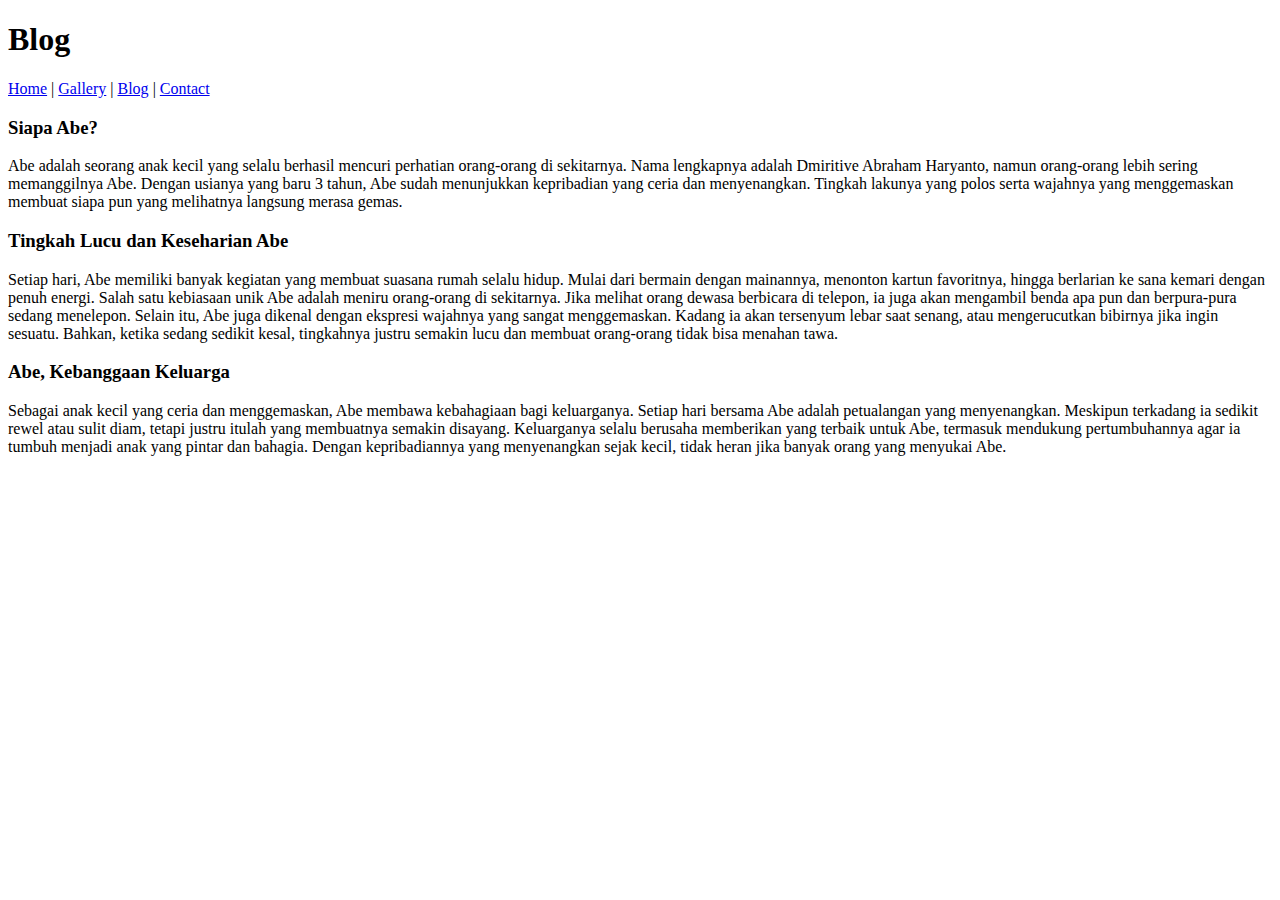
==== blog.html @ d8d67d02 "Add files via upload" ====
<!DOCTYPE html>
<html lang="id">
<head>
    <meta charset="UTF-8">
    <meta name="viewport" content="width=device-width, initial-scale=1.0">
    <title>Blog - Website Portoflio</title>
</head>
<body>
    <h1>Blog</h1>
    <nav>
        <a href="index.html">Home</a> | 
        <a href="gallery.html">Gallery</a> | 
        <a href="blog.html">Blog</a> | 
        <a href="contact.html">Contact</a>
    </nav>
    
    <article>
       <h3>Siapa Abe?</h3>
            <p>Abe adalah seorang anak kecil yang selalu berhasil mencuri perhatian orang-orang di sekitarnya. Nama lengkapnya adalah Dmiritive Abraham Haryanto, namun orang-orang lebih sering memanggilnya Abe. Dengan usianya yang baru 3 tahun, Abe sudah menunjukkan kepribadian yang ceria dan menyenangkan. Tingkah lakunya yang polos serta wajahnya yang menggemaskan membuat siapa pun yang melihatnya langsung merasa gemas.</p>
        </article>
        <article>
            <h3>Tingkah Lucu dan Keseharian Abe</h3>
            <p>Setiap hari, Abe memiliki banyak kegiatan yang membuat suasana rumah selalu hidup. Mulai dari bermain dengan mainannya, menonton kartun favoritnya, hingga berlarian ke sana kemari dengan penuh energi. Salah satu kebiasaan unik Abe adalah meniru orang-orang di sekitarnya. Jika melihat orang dewasa berbicara di telepon, ia juga akan mengambil benda apa pun dan berpura-pura sedang menelepon.  Selain itu, Abe juga dikenal dengan ekspresi wajahnya yang sangat menggemaskan. Kadang ia akan tersenyum lebar saat senang, atau mengerucutkan bibirnya jika ingin sesuatu. Bahkan, ketika sedang sedikit kesal, tingkahnya justru semakin lucu dan membuat orang-orang tidak bisa menahan tawa.</p>
        </article>
        <article>
            <h3>Abe, Kebanggaan Keluarga</h3>
            <p>Sebagai anak kecil yang ceria dan menggemaskan, Abe membawa kebahagiaan bagi keluarganya. Setiap hari bersama Abe adalah petualangan yang menyenangkan. Meskipun terkadang ia sedikit rewel atau sulit diam, tetapi justru itulah yang membuatnya semakin disayang.  Keluarganya selalu berusaha memberikan yang terbaik untuk Abe, termasuk mendukung pertumbuhannya agar ia tumbuh menjadi anak yang pintar dan bahagia. Dengan kepribadiannya yang menyenangkan sejak kecil, tidak heran jika banyak orang yang menyukai Abe.</p>
    </article>
</body>
</html>
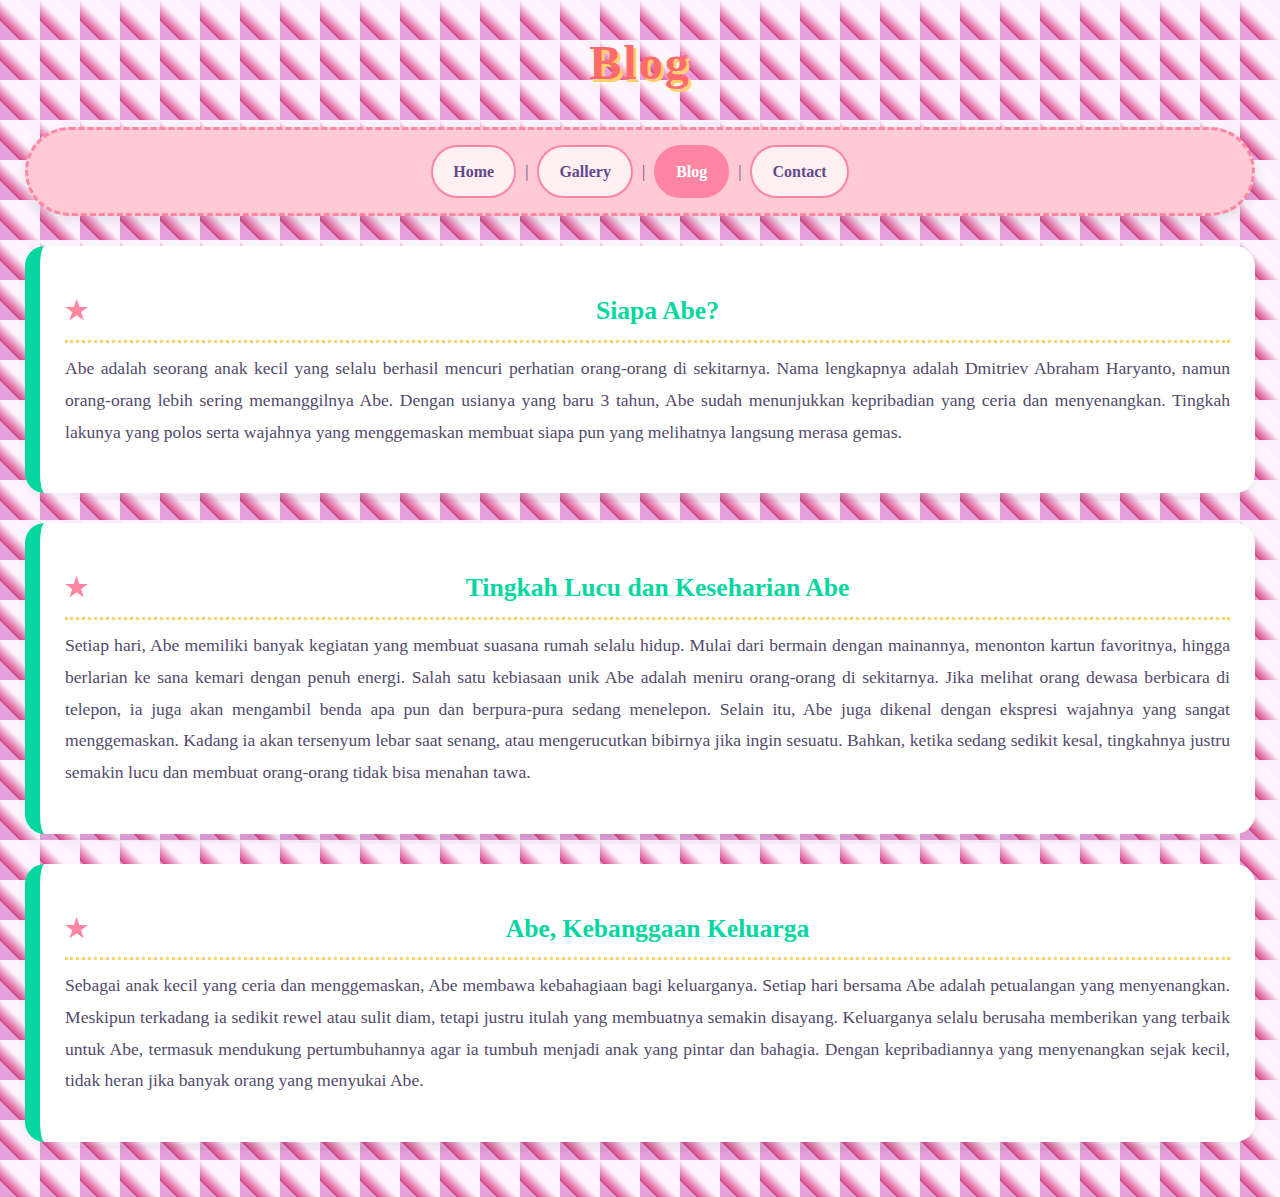
==== commit f6e72e3f: "Add files via upload" ====
--- a/blog.html
+++ b/blog.html
@@ -4,6 +4,8 @@
     <meta charset="UTF-8">
     <meta name="viewport" content="width=device-width, initial-scale=1.0">
     <title>Blog - Website Portoflio</title>
+    <link rel="stylesheet" href="style.css">
+    <script src="script.js"></script>
 </head>
 <body>
     <h1>Blog</h1>
@@ -16,7 +18,7 @@
     
     <article>
        <h3>Siapa Abe?</h3>
-            <p>Abe adalah seorang anak kecil yang selalu berhasil mencuri perhatian orang-orang di sekitarnya. Nama lengkapnya adalah Dmiritive Abraham Haryanto, namun orang-orang lebih sering memanggilnya Abe. Dengan usianya yang baru 3 tahun, Abe sudah menunjukkan kepribadian yang ceria dan menyenangkan. Tingkah lakunya yang polos serta wajahnya yang menggemaskan membuat siapa pun yang melihatnya langsung merasa gemas.</p>
+            <p>Abe adalah seorang anak kecil yang selalu berhasil mencuri perhatian orang-orang di sekitarnya. Nama lengkapnya adalah Dmitriev Abraham Haryanto, namun orang-orang lebih sering memanggilnya Abe. Dengan usianya yang baru 3 tahun, Abe sudah menunjukkan kepribadian yang ceria dan menyenangkan. Tingkah lakunya yang polos serta wajahnya yang menggemaskan membuat siapa pun yang melihatnya langsung merasa gemas.</p>
         </article>
         <article>
             <h3>Tingkah Lucu dan Keseharian Abe</h3>
--- a/style.css
+++ b/style.css
@@ -0,0 +1,313 @@
+/* Reset CSS */
+* {
+    margin: 0;
+    padding: 0;
+    box-sizing: border-box;
+    font-family: 'Comic Sans MS', 'Bubblegum Sans', cursive;
+}
+
+body {
+    background-color: #fef6ff;
+    background-image: linear-gradient(45deg, #e5a0da 25%, #da458a 25%, #fcf0fe 50%, #fef6ff 50%, #fef6ff 75%, #fcf0fe 75%, #fcf0fe 100%);
+    background-size: 40px 40px;
+    color: #5f4b8b;
+    line-height: 1.6;
+    padding: 25px;
+}
+
+/* Wrapper for content */
+.container {
+    max-width: 1200px;
+    margin: 0 auto;
+    background-color: rgba(255, 255, 255, 0.9);
+    border-radius: 25px;
+    padding: 30px;
+    box-shadow: 0 10px 30px rgba(0, 0, 0, 0.1);
+    border: 5px solid #ff85a2;
+}
+
+/* Header Styles */
+h1 {
+    color: #ff6b6b;
+    text-align: center;
+    margin-bottom: 25px;
+    font-size: 3em;
+    text-shadow: 3px 3px 0 #ffd166;
+    letter-spacing: 2px;
+}
+
+h2 {
+    color: #48bfe3;
+    margin: 25px 0 15px;
+    font-size: 2em;
+    border-bottom: 3px dotted #ffd166;
+    padding-bottom: 10px;
+}
+
+h3 {
+    color: #06d6a0;
+    margin: 20px 0 10px;
+    font-size: 1.6em;
+    position: relative;
+    padding-left: 20px;
+}
+
+h3:before {
+    content: "★";
+    position: absolute;
+    left: 0;
+    color: #ff85a2;
+}
+
+/* Navigation */
+nav {
+    background-color: #ffcad4;
+    padding: 15px;
+    border-radius: 50px;
+    margin-bottom: 30px;
+    text-align: center;
+    box-shadow: 0 5px 15px rgba(0, 0, 0, 0.1);
+    border: 3px dashed #ff85a2;
+}
+
+nav a {
+    color: #5f4b8b;
+    text-decoration: none;
+    padding: 12px 20px;
+    margin: 0 5px;
+    font-weight: bold;
+    border-radius: 50px;
+    transition: all 0.3s;
+    background-color: #fff0f3;
+    display: inline-block;
+    border: 2px solid #ff85a2;
+}
+
+nav a:hover {
+    background-color: #ff85a2;
+    color: white;
+    transform: translateY(-5px);
+    box-shadow: 0 5px 10px rgba(0, 0, 0, 0.1);
+}
+
+/* Content Sections */
+section, article {
+    background-color: white;
+    padding: 25px;
+    border-radius: 20px;
+    margin-bottom: 30px;
+    box-shadow: 0 5px 15px rgba(0, 0, 0, 0.05);
+    border-left: 15px solid #ffd166;
+    position: relative;
+}
+
+section:after, article:after {
+    content: "";
+    position: absolute;
+    bottom: -10px;
+    left: 50%;
+    transform: translateX(-50%);
+    width: 95%;
+    height: 10px;
+    background-color: rgba(0, 0, 0, 0.03);
+    border-radius: 50%;
+}
+
+/* Paragraphs */
+p {
+    margin-bottom: 20px;
+    text-align: justify;
+    font-size: 1.1em;
+    line-height: 1.8;
+    color: #524a6b;
+}
+
+/* Images in Gallery */
+#gallery-container {
+    display: grid;
+    grid-template-columns: repeat(auto-fill, minmax(200px, 1fr));
+    gap: 20px;
+    padding: 20px 0;
+}
+
+img {
+    border-radius: 15px;
+    box-shadow: 0 5px 15px rgba(0, 0, 0, 0.1);
+    transition: all 0.3s ease;
+    object-fit: cover;
+    height: 200px;
+    border: 5px solid white;
+}
+
+img:hover {
+    transform: scale(1.08) rotate(2deg);
+    box-shadow: 0 10px 25px rgba(0, 0, 0, 0.15);
+    border-color: #ff85a2;
+}
+
+/* Contact Section */
+#contact {
+    background-color: #e0fdff;
+    border-left-color: #48bfe3;
+}
+
+#contact p {
+    margin: 15px 0;
+    font-size: 1.2em;
+    position: relative;
+    padding-left: 30px;
+}
+
+#contact p:before {
+    position: absolute;
+    left: 0;
+    font-size: 1.3em;
+}
+
+#contact p:nth-child(2):before {
+    content: "✉";
+    color: #ff85a2;
+}
+
+#contact p:nth-child(3):before {
+    content: "📱";
+    color: #48bfe3;
+}
+
+/* Button Styles */
+.btn {
+    display: inline-block;
+    padding: 12px 25px;
+    background-color: #ff85a2;
+    color: white;
+    border-radius: 50px;
+    text-decoration: none;
+    font-weight: bold;
+    margin-top: 10px;
+    transition: all 0.3s;
+    border: none;
+    cursor: pointer;
+    box-shadow: 0 5px 15px rgba(255, 133, 162, 0.3);
+}
+
+.btn:hover {
+    background-color: #ff6b6b;
+    transform: translateY(-3px);
+    box-shadow: 0 8px 20px rgba(255, 107, 107, 0.4);
+}
+
+/* Animation */
+@keyframes float {
+    0% { transform: translateY(0px); }
+    50% { transform: translateY(-10px); }
+    100% { transform: translateY(0px); }
+}
+
+h1 {
+    animation: float 3s ease-in-out infinite;
+}
+
+/* Responsive Design */
+@media (max-width: 768px) {
+    body {
+        padding: 15px;
+    }
+    
+    .container {
+        padding: 20px;
+    }
+    
+    nav {
+        display: flex;
+        flex-direction: column;
+        gap: 10px;
+    }
+    
+    nav a {
+        display: block;
+        margin: 5px 0;
+    }
+    
+    h1 {
+        font-size: 2.5em;
+    }
+    
+    img {
+        width: 100%;
+    }
+    
+    #gallery-container {
+        grid-template-columns: repeat(auto-fill, minmax(150px, 1fr));
+    }
+}
+
+/* Homepage specific */
+.homepage-intro {
+    text-align: center;
+    font-size: 1.3em;
+    margin: 20px 0;
+    color: #ff85a2;
+    font-weight: bold;
+}
+
+/* Decorative elements */
+.cloud {
+    position: fixed;
+    width: 100px;
+    height: 50px;
+    background-color: rgba(255, 255, 255, 0.8);
+    border-radius: 50px;
+    z-index: -1;
+}
+
+.cloud:before, .cloud:after {
+    content: '';
+    position: absolute;
+    background-color: rgba(255, 255, 255, 0.8);
+    border-radius: 50%;
+}
+
+.cloud:before {
+    width: 60px;
+    height: 60px;
+    top: -20px;
+    left: 15px;
+}
+
+.cloud:after {
+    width: 40px;
+    height: 40px;
+    top: -10px;
+    left: 50px;
+}
+
+.cloud-1 {
+    top: 10%;
+    left: 5%;
+    opacity: 0.8;
+    animation: float 8s ease-in-out infinite;
+}
+
+.cloud-2 {
+    top: 30%;
+    right: 5%;
+    opacity: 0.6;
+    animation: float 10s ease-in-out infinite;
+}
+
+.cloud-3 {
+    bottom: 10%;
+    left: 10%;
+    opacity: 0.7;
+    animation: float 12s ease-in-out infinite;
+}
+
+/* Blog specific */
+article {
+    border-left: 15px solid #06d6a0;
+}
+
+article h3 {
+    border-bottom: 3px dotted #ffd166;
+    padding-bottom: 8px;
+}